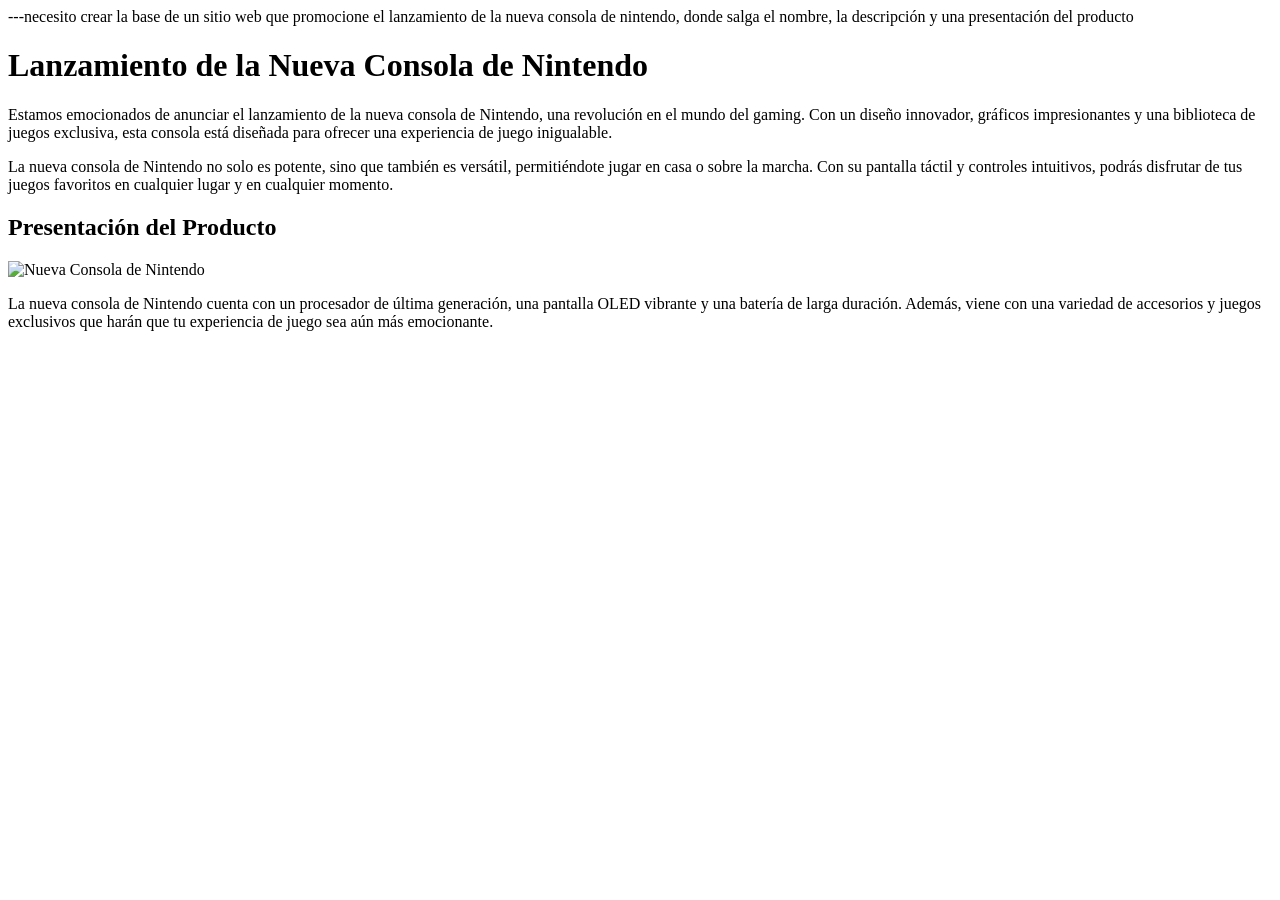
==== FE2-P1-Milenka-Castillo/index.html @ 361ce750 "se creo la estructura base del sitio web" ====
---necesito crear la base de un sitio web que promocione el lanzamiento de la nueva consola de nintendo, donde salga el nombre, la descripción y una presentación del producto
<!DOCTYPE html>
<html lang="es">
<head>
    <meta charset="UTF-8">
    <meta name="viewport" content="width=device-width, initial-scale=1.0">
    <title>Lanzamiento de la Nueva Consola de Nintendo</title>
</head>
<body>
    <div class="container">
        <h1>Lanzamiento de la Nueva Consola de Nintendo</h1>
        <p>Estamos emocionados de anunciar el lanzamiento de la nueva consola de Nintendo, una revolución en el mundo del gaming. Con un diseño innovador, gráficos impresionantes y una biblioteca de juegos exclusiva, esta consola está diseñada para ofrecer una experiencia de juego inigualable.</p>
        <p>La nueva consola de Nintendo no solo es potente, sino que también es versátil, permitiéndote jugar en casa o sobre la marcha. Con su pantalla táctil y controles intuitivos, podrás disfrutar de tus juegos favoritos en cualquier lugar y en cualquier momento.</p>
        <div class="presentation">
            <h2>Presentación del Producto</h2>
            <img src="nintendo-console.jpg" alt="Nueva Consola de Nintendo">
            <p>La nueva consola de Nintendo cuenta con un procesador de última generación, una pantalla OLED vibrante y una batería de larga duración. Además, viene con una variedad de accesorios y juegos exclusivos que harán que tu experiencia de juego sea aún más emocionante.</p>
        </div>
    </div>
</body>
</html>
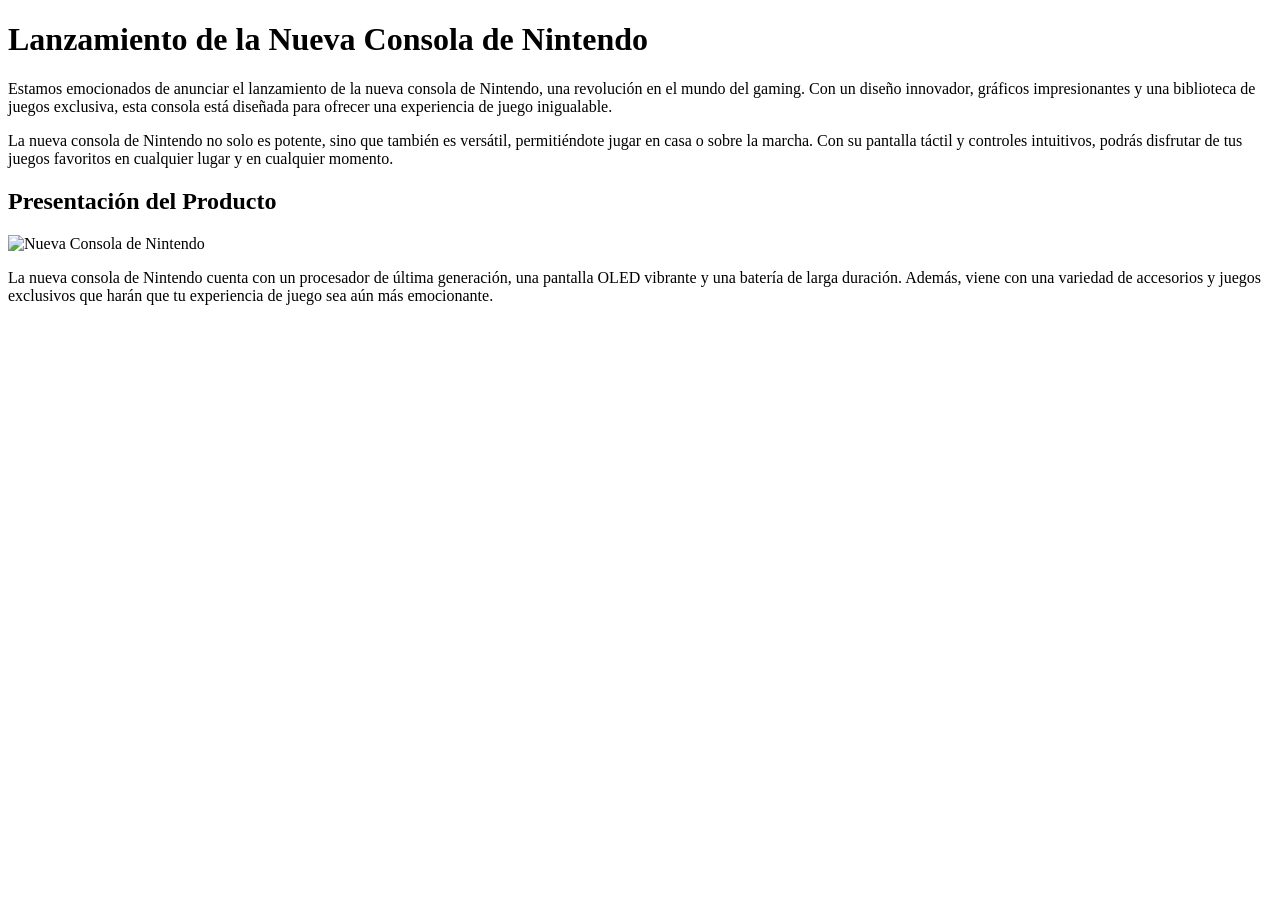
==== commit c363f3d0: "se agrego los prompts y su proposito" ====
--- a/FE2-P1-Milenka-Castillo/index.html
+++ b/FE2-P1-Milenka-Castillo/index.html
@@ -1,4 +1,4 @@
----necesito crear la base de un sitio web que promocione el lanzamiento de la nueva consola de nintendo, donde salga el nombre, la descripción y una presentación del producto
+
 <!DOCTYPE html>
 <html lang="es">
 <head>
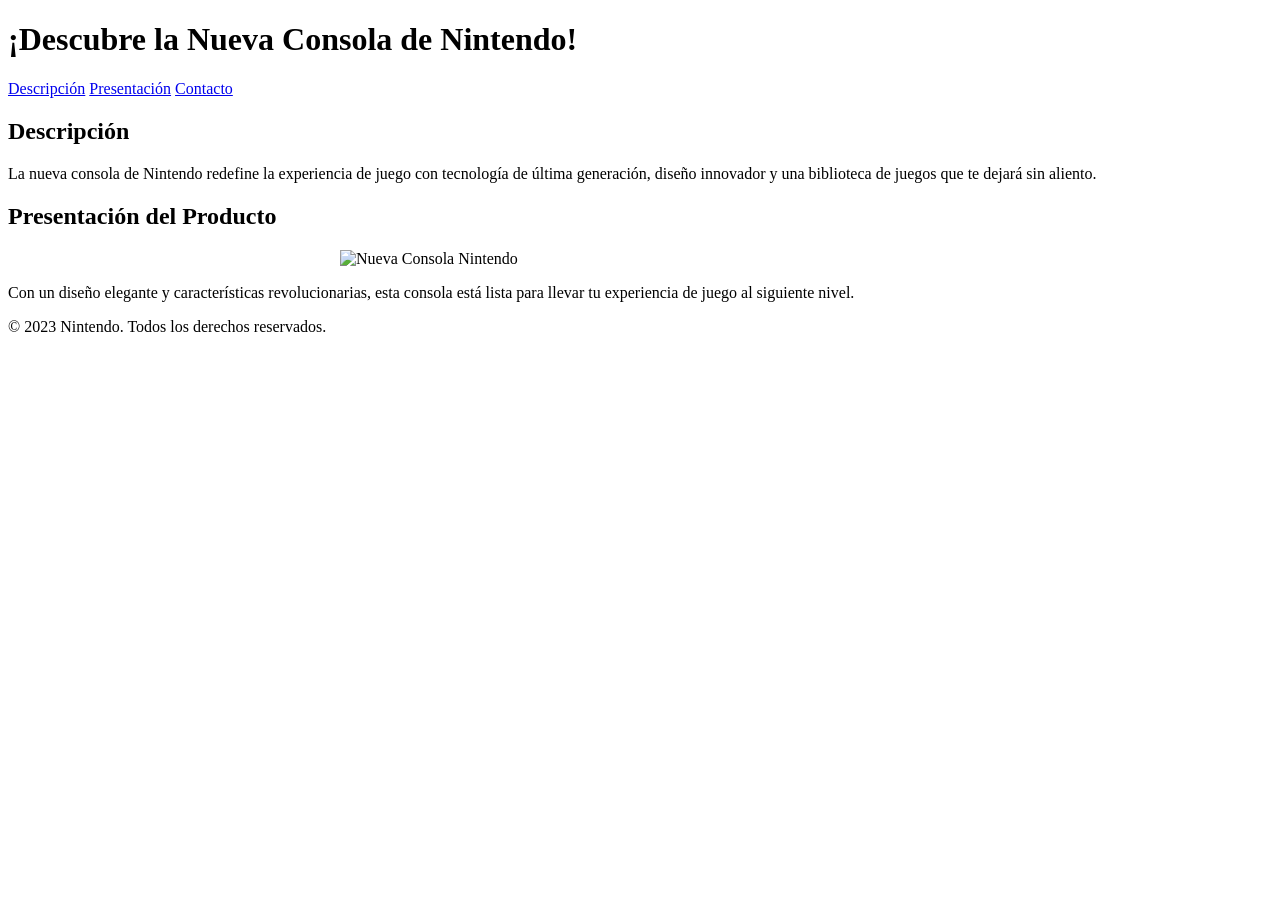
==== commit 749f5d49: "se rehizo la estructura base debido a fallos tecnicos, se agrega el prompt" ====
--- a/FE2-P1-Milenka-Castillo/index.html
+++ b/FE2-P1-Milenka-Castillo/index.html
@@ -1,21 +1,43 @@
-
 <!DOCTYPE html>
 <html lang="es">
 <head>
     <meta charset="UTF-8">
     <meta name="viewport" content="width=device-width, initial-scale=1.0">
-    <title>Lanzamiento de la Nueva Consola de Nintendo</title>
+    <title>Lanzamiento de la Nueva Consola Nintendo</title>
+    <link rel="stylesheet" href="style.css">
 </head>
 <body>
-    <div class="container">
-        <h1>Lanzamiento de la Nueva Consola de Nintendo</h1>
-        <p>Estamos emocionados de anunciar el lanzamiento de la nueva consola de Nintendo, una revolución en el mundo del gaming. Con un diseño innovador, gráficos impresionantes y una biblioteca de juegos exclusiva, esta consola está diseñada para ofrecer una experiencia de juego inigualable.</p>
-        <p>La nueva consola de Nintendo no solo es potente, sino que también es versátil, permitiéndote jugar en casa o sobre la marcha. Con su pantalla táctil y controles intuitivos, podrás disfrutar de tus juegos favoritos en cualquier lugar y en cualquier momento.</p>
-        <div class="presentation">
+    <!-- Header -->
+    <header>
+        <h1>¡Descubre la Nueva Consola de Nintendo!</h1>
+    </header>
+
+    <!-- Navigation -->
+    <nav>
+        <a href="#descripcion">Descripción</a>
+        <a href="#presentacion">Presentación</a>
+        <a href="#contacto">Contacto</a>
+    </nav>
+
+    <!-- Main Content -->
+    <main>
+        <!-- Descripción -->
+        <section id="descripcion">
+            <h2>Descripción</h2>
+            <p>La nueva consola de Nintendo redefine la experiencia de juego con tecnología de última generación, diseño innovador y una biblioteca de juegos que te dejará sin aliento.</p>
+        </section>
+
+        <!-- Presentación -->
+        <section id="presentacion">
             <h2>Presentación del Producto</h2>
-            <img src="nintendo-console.jpg" alt="Nueva Consola de Nintendo">
-            <p>La nueva consola de Nintendo cuenta con un procesador de última generación, una pantalla OLED vibrante y una batería de larga duración. Además, viene con una variedad de accesorios y juegos exclusivos que harán que tu experiencia de juego sea aún más emocionante.</p>
-        </div>
-    </div>
+            <img src="nueva-consola-nintendo.jpg" alt="Nueva Consola Nintendo" style="width:100%; max-width:600px; display:block; margin: 0 auto;">
+            <p>Con un diseño elegante y características revolucionarias, esta consola está lista para llevar tu experiencia de juego al siguiente nivel.</p>
+        </section>
+    </main>
+
+    <!-- Footer -->
+    <footer id="contacto">
+        <p>© 2023 Nintendo. Todos los derechos reservados.</p>
+    </footer>
 </body>
-</html>+</html>
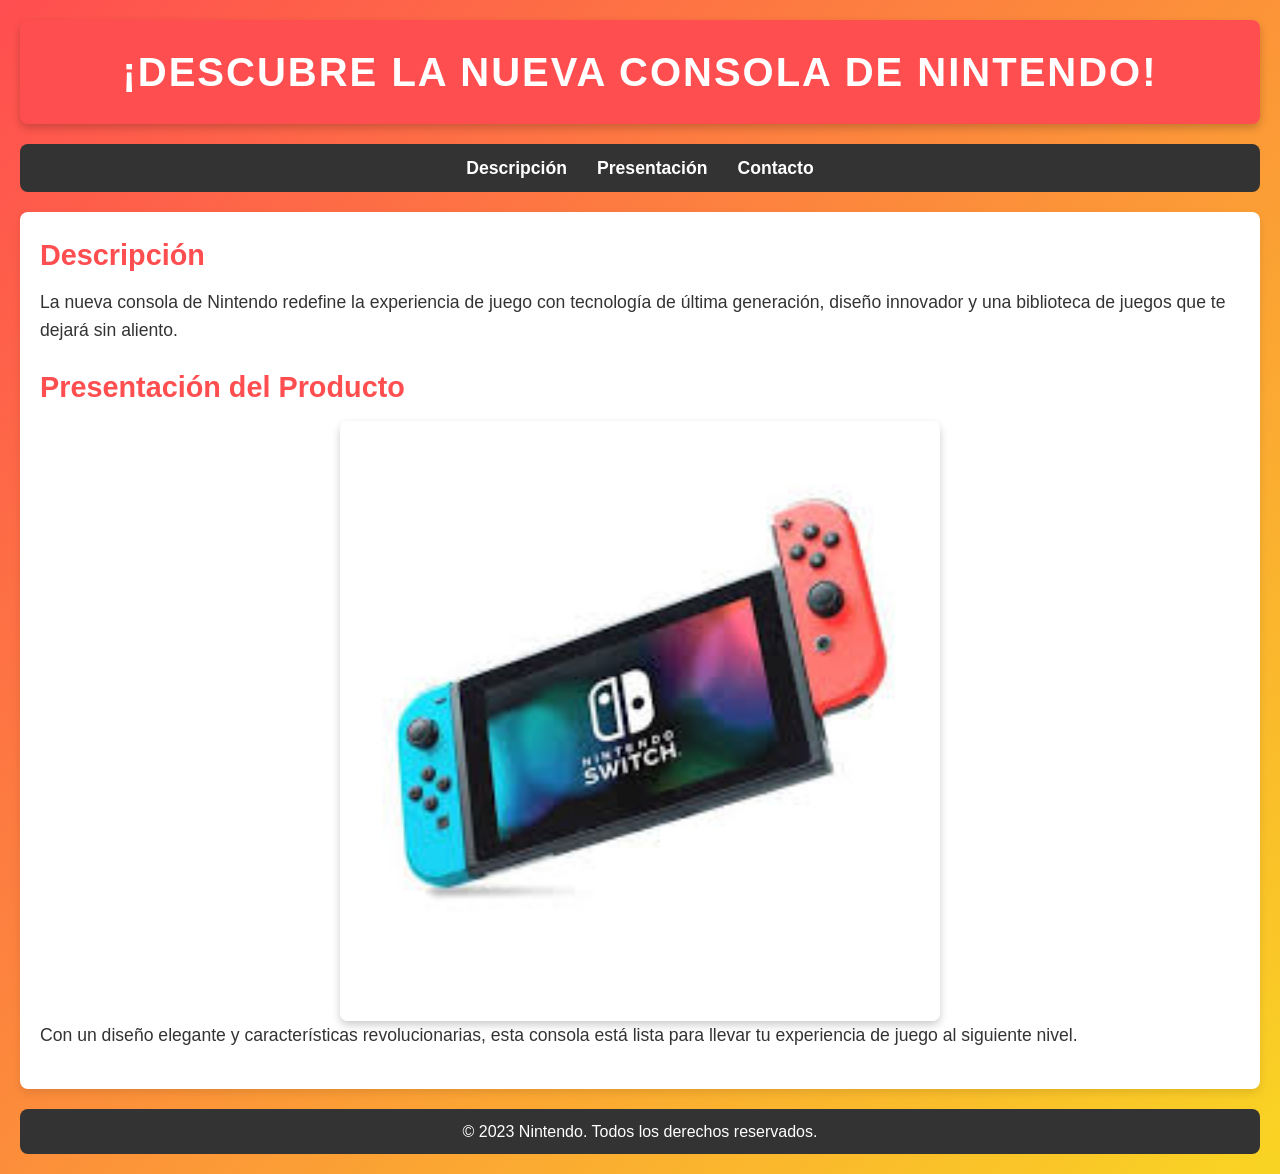
==== commit 59197c59: "se logro implementar la imagen de referencia" ====
--- a/FE2-P1-Milenka-Castillo/index.html
+++ b/FE2-P1-Milenka-Castillo/index.html
@@ -30,7 +30,7 @@
         <!-- Presentación -->
         <section id="presentacion">
             <h2>Presentación del Producto</h2>
-            <img src="nueva-consola-nintendo.jpg" alt="Nueva Consola Nintendo" style="width:100%; max-width:600px; display:block; margin: 0 auto;">
+            <img src="consola.jpg" alt="Nueva Consola Nintendo" style="width:100%; max-width:600px; display:block; margin: 0 auto;">
             <p>Con un diseño elegante y características revolucionarias, esta consola está lista para llevar tu experiencia de juego al siguiente nivel.</p>
         </section>
     </main>
--- a/FE2-P1-Milenka-Castillo/style.css
+++ b/FE2-P1-Milenka-Castillo/style.css
@@ -0,0 +1,127 @@
+/* General Reset */
+body, h1, h2, h3, p, ul, ol, li, a {
+    margin: 0;
+    padding: 0;
+    box-sizing: border-box;
+}
+
+/* Body Styling */
+body {
+    font-family: 'Roboto', sans-serif;
+    background: linear-gradient(135deg, #ff4e50, #f9d423);
+    color: #333;
+    line-height: 1.6;
+    padding: 20px;
+}
+
+/* Header Styling */
+header {
+    background-color: #ff4e50;
+    color: white;
+    padding: 20px;
+    text-align: center;
+    border-radius: 8px;
+    box-shadow: 0 4px 8px rgba(0, 0, 0, 0.2);
+}
+
+header h1 {
+    font-size: 2.5rem;
+    text-transform: uppercase;
+    letter-spacing: 2px;
+}
+
+/* Navigation Bar */
+nav {
+    display: flex;
+    justify-content: center;
+    background-color: #333;
+    padding: 10px;
+    margin: 20px 0;
+    border-radius: 8px;
+}
+
+nav a {
+    color: white;
+    text-decoration: none;
+    margin: 0 15px;
+    font-weight: bold;
+    font-size: 1.1rem;
+    transition: color 0.3s, transform 0.3s;
+}
+
+nav a:hover {
+    color: #ff4e50;
+    transform: scale(1.1);
+}
+
+/* Main Content */
+main {
+    max-width: 1200px;
+    margin: 20px auto;
+    background: white;
+    padding: 20px;
+    border-radius: 8px;
+    box-shadow: 0 4px 8px rgba(0, 0, 0, 0.1);
+}
+
+main h2 {
+    color: #ff4e50;
+    margin-bottom: 10px;
+    font-size: 1.8rem;
+}
+
+main p {
+    font-size: 1.1rem;
+    margin-bottom: 20px;
+}
+
+main img {
+    border-radius: 8px;
+    box-shadow: 0 4px 8px rgba(0, 0, 0, 0.2);
+}
+
+/* Buttons */
+button {
+    background-color: #ff4e50;
+    color: white;
+    border: none;
+    padding: 10px 20px;
+    border-radius: 5px;
+    cursor: pointer;
+    font-size: 16px;
+    transition: background-color 0.3s, transform 0.3s;
+}
+
+button:hover {
+    background-color: #e04345;
+    transform: scale(1.05);
+}
+
+/* Footer Styling */
+footer {
+    text-align: center;
+    padding: 10px;
+    background-color: #333;
+    color: white;
+    margin-top: 20px;
+    border-radius: 8px;
+}
+
+/* Responsive Design */
+@media (max-width: 768px) {
+    body {
+        padding: 10px;
+    }
+
+    nav {
+        flex-direction: column;
+    }
+
+    nav a {
+        margin: 5px 0;
+    }
+
+    main {
+        padding: 15px;
+    }
+}
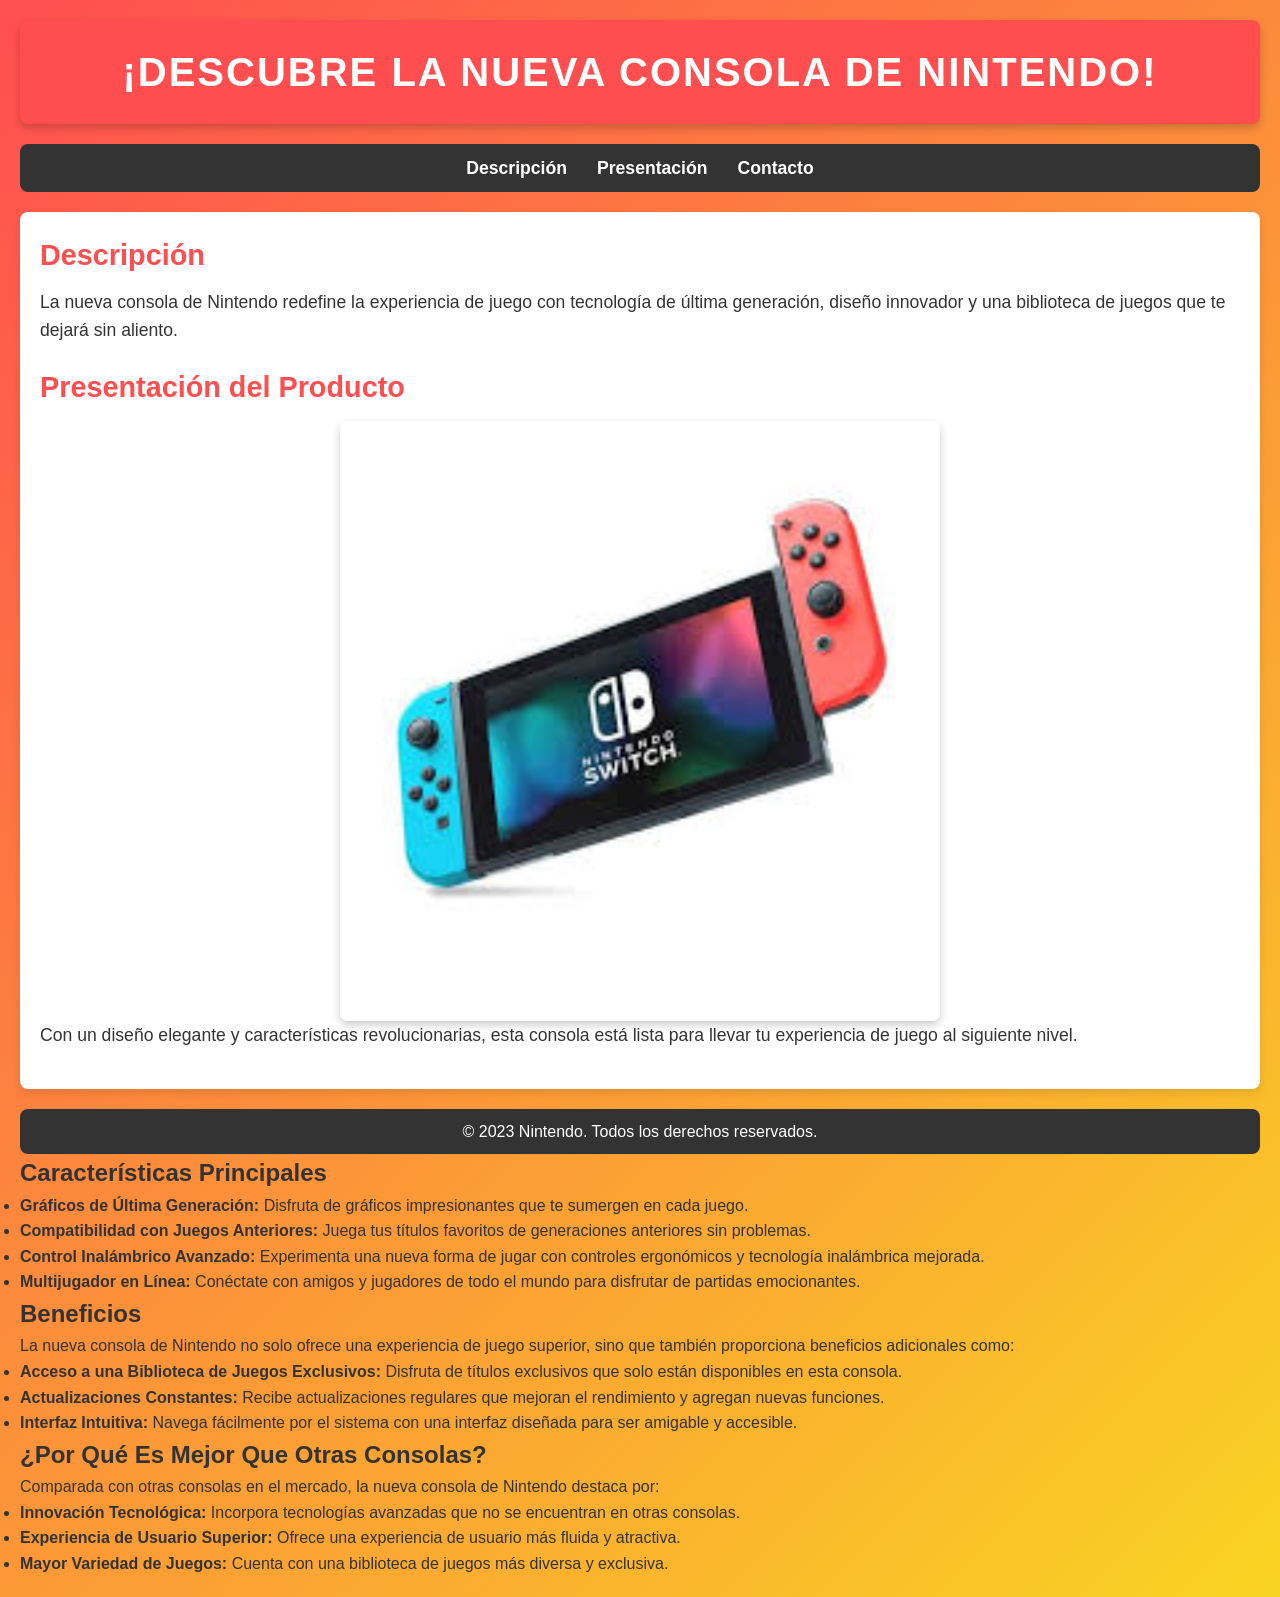
==== commit 5d4720b3: "se agre nueva secciones y se registro el prompt" ====
--- a/FE2-P1-Milenka-Castillo/index.html
+++ b/FE2-P1-Milenka-Castillo/index.html
@@ -39,5 +39,38 @@
     <footer id="contacto">
         <p>© 2023 Nintendo. Todos los derechos reservados.</p>
     </footer>
+    
+    <!-- Características Principales -->
+    <section id="caracteristicas">
+        <h2>Características Principales</h2>
+        <ul>
+            <li><strong>Gráficos de Última Generación:</strong> Disfruta de gráficos impresionantes que te sumergen en cada juego.</li>
+            <li><strong>Compatibilidad con Juegos Anteriores:</strong> Juega tus títulos favoritos de generaciones anteriores sin problemas.</li>
+            <li><strong>Control Inalámbrico Avanzado:</strong> Experimenta una nueva forma de jugar con controles ergonómicos y tecnología inalámbrica mejorada.</li>
+            <li><strong>Multijugador en Línea:</strong> Conéctate con amigos y jugadores de todo el mundo para disfrutar de partidas emocionantes.</li>
+        </ul>
+    </section>
+
+    <!-- Beneficios -->
+    <section id="beneficios">
+        <h2>Beneficios</h2>
+        <p>La nueva consola de Nintendo no solo ofrece una experiencia de juego superior, sino que también proporciona beneficios adicionales como:</p>
+        <ul>
+            <li><strong>Acceso a una Biblioteca de Juegos Exclusivos:</strong> Disfruta de títulos exclusivos que solo están disponibles en esta consola.</li>
+            <li><strong>Actualizaciones Constantes:</strong> Recibe actualizaciones regulares que mejoran el rendimiento y agregan nuevas funciones.</li>
+            <li><strong>Interfaz Intuitiva:</strong> Navega fácilmente por el sistema con una interfaz diseñada para ser amigable y accesible.</li>
+        </ul>  
+    </section>
+
+    <!-- Comparación con Otras Consolas -->
+    <section id="comparacion">  
+        <h2>¿Por Qué Es Mejor Que Otras Consolas?</h2>
+        <p>Comparada con otras consolas en el mercado, la nueva consola de Nintendo destaca por:</p>
+        <ul>
+            <li><strong>Innovación Tecnológica:</strong> Incorpora tecnologías avanzadas que no se encuentran en otras consolas.</li>
+            <li><strong>Experiencia de Usuario Superior:</strong> Ofrece una experiencia de usuario más fluida y atractiva.</li>
+            <li><strong>Mayor Variedad de Juegos:</strong> Cuenta con una biblioteca de juegos más diversa y exclusiva.</li>
+        </ul>
+    </section>
 </body>
 </html>
--- a/FE2-P1-Milenka-Castillo/style.css
+++ b/FE2-P1-Milenka-Castillo/style.css
@@ -125,3 +125,7 @@
         padding: 15px;
     }
 }
+
+necesito agregarle un diseño a las nuevas secciones que agregue a la página, para que se vean más atractivas y organizadas. Podrías sugerirme algunos estilos CSS para mejorar la apariencia de estas secciones?
+
+
